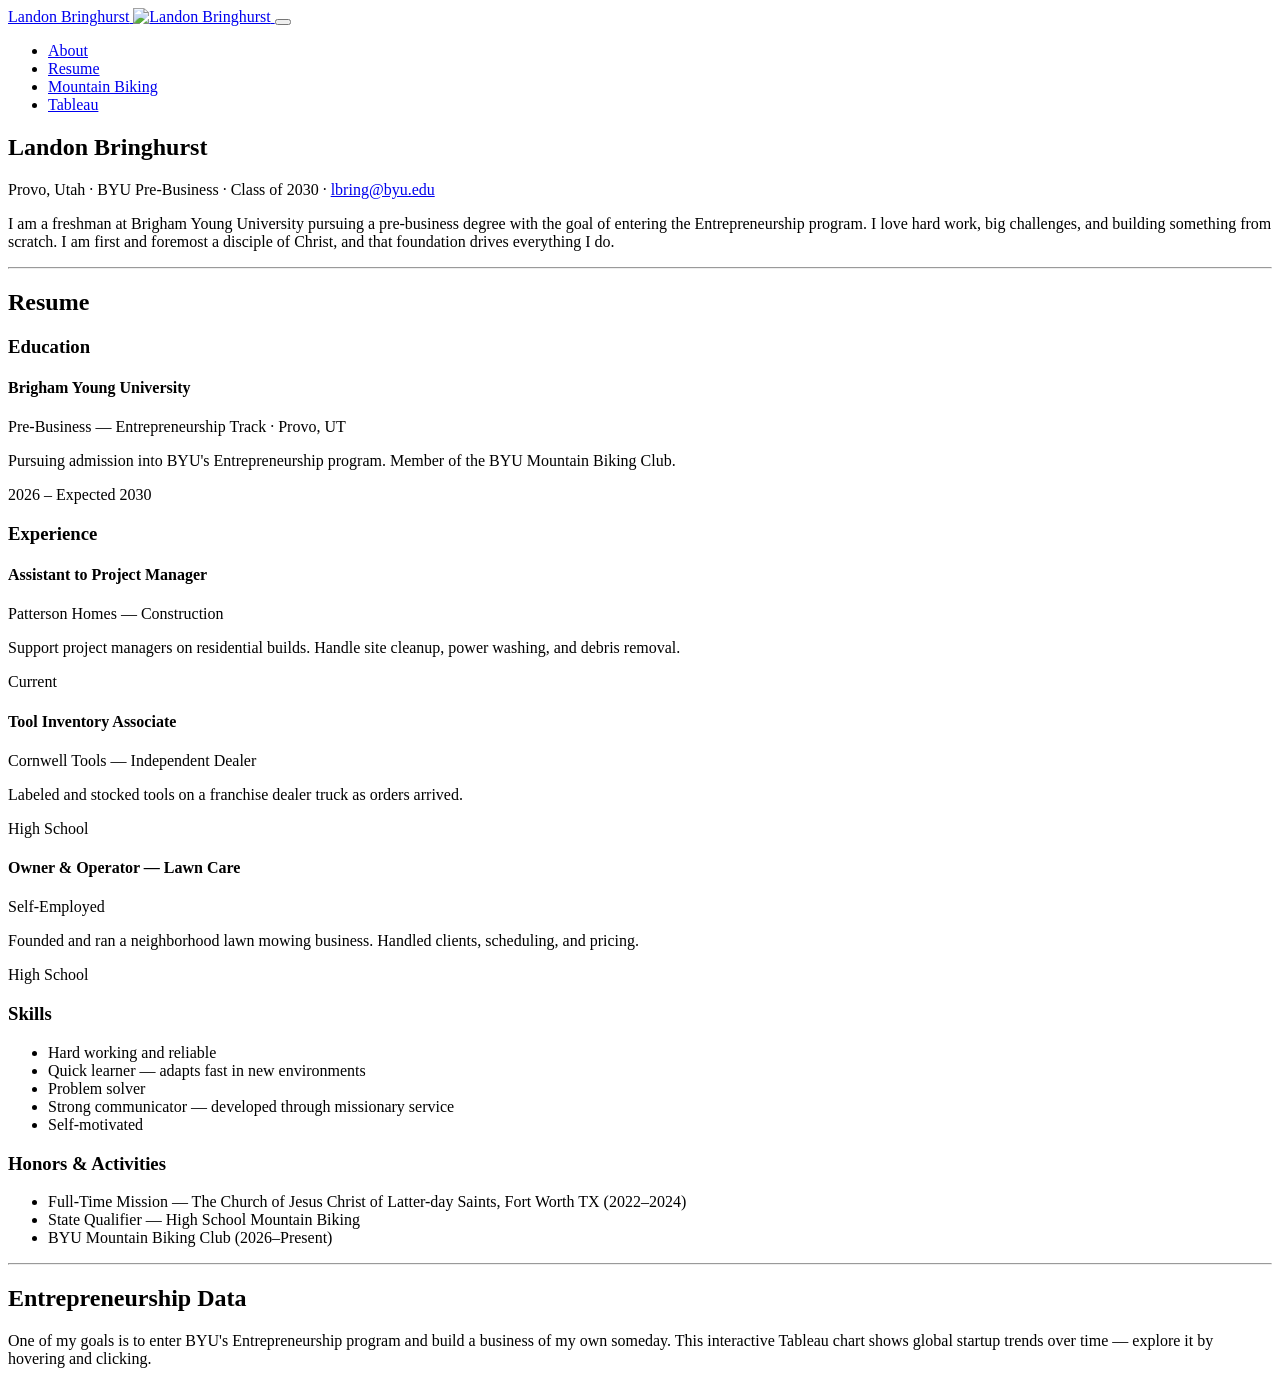
==== index.html @ 6e4652f4 "Add files via upload" ====
<!DOCTYPE html>
<html lang="en">
<head>
    <meta charset="utf-8" />
    <meta name="viewport" content="width=device-width, initial-scale=1, shrink-to-fit=no" />
    <title>Landon Bringhurst</title>
    <script src="https://use.fontawesome.com/releases/v6.3.0/js/all.js" crossorigin="anonymous"></script>
    <link href="https://fonts.googleapis.com/css?family=Saira+Extra+Condensed:500,700" rel="stylesheet" />
    <link href="https://fonts.googleapis.com/css?family=Muli:400,400i,800,800i" rel="stylesheet" />
    <link rel="stylesheet" href="https://cdn.jsdelivr.net/gh/StartBootstrap/startbootstrap-resume@gh-pages/css/styles.css" />
    <style>
        .img-profile {
            width: 10rem !important;
            height: 10rem !important;
            object-fit: cover !important;
            object-position: center 20% !important;
        }
    </style>
</head>
<body id="page-top">

    <nav class="navbar navbar-expand-lg navbar-dark bg-primary fixed-top" id="sideNav">
        <a class="navbar-brand js-scroll-trigger" href="#page-top">
            <span class="d-block d-lg-none">Landon Bringhurst</span>
            <span class="d-none d-lg-block">
                <img class="img-fluid img-profile rounded-circle mx-auto mb-2" src="G0021065.JPG" alt="Landon Bringhurst" />
            </span>
        </a>
        <button class="navbar-toggler" type="button" data-bs-toggle="collapse" data-bs-target="#navbarResponsive" aria-controls="navbarResponsive" aria-expanded="false" aria-label="Toggle navigation">
            <span class="navbar-toggler-icon"></span>
        </button>
        <div class="collapse navbar-collapse" id="navbarResponsive">
            <ul class="navbar-nav">
                <li class="nav-item"><a class="nav-link js-scroll-trigger" href="#about">About</a></li>
                <li class="nav-item"><a class="nav-link js-scroll-trigger" href="#resume">Resume</a></li>
                <li class="nav-item"><a class="nav-link" href="scratch.html">Mountain Biking</a></li>
                <li class="nav-item"><a class="nav-link js-scroll-trigger" href="#tableau">Tableau</a></li>
            </ul>
        </div>
    </nav>

    <div class="container-fluid p-0">

        <!-- ABOUT -->
        <section class="resume-section" id="about">
            <div class="resume-section-content">
                <h1 class="mb-0">Landon <span class="text-primary">Bringhurst</span></h1>
                <div class="subheading mb-5">
                    Provo, Utah · BYU Pre-Business · Class of 2030 ·
                    <a href="mailto:lbring@byu.edu">lbring@byu.edu</a>
                </div>
                <p class="lead mb-5">
                    I am a freshman at Brigham Young University pursuing a pre-business degree with the goal of entering the Entrepreneurship program. I love hard work, big challenges, and building something from scratch. I am first and foremost a disciple of Christ, and that foundation drives everything I do.
                </p>
                <div class="social-icons">
                    <a class="social-icon" href="https://www.facebook.com/landon.bringhurst9/" target="_blank">
                        <i class="fab fa-facebook-f"></i>
                    </a>
                </div>
            </div>
        </section>
        <hr class="m-0" />

        <!-- RESUME — all in one section -->
        <section class="resume-section" id="resume">
            <div class="resume-section-content">
                <h2 class="mb-5">Resume</h2>

                <h3 class="mb-3">Education</h3>
                <div class="d-flex flex-column flex-md-row justify-content-between mb-5">
                    <div class="flex-grow-1">
                        <h4 class="mb-0">Brigham Young University</h4>
                        <div class="subheading mb-3">Pre-Business — Entrepreneurship Track · Provo, UT</div>
                        <p>Pursuing admission into BYU's Entrepreneurship program. Member of the BYU Mountain Biking Club.</p>
                    </div>
                    <div class="flex-shrink-0"><span class="text-primary">2026 – Expected 2030</span></div>
                </div>

                <h3 class="mb-3">Experience</h3>
                <div class="d-flex flex-column flex-md-row justify-content-between mb-4">
                    <div class="flex-grow-1">
                        <h4 class="mb-0">Assistant to Project Manager</h4>
                        <div class="subheading mb-2">Patterson Homes — Construction</div>
                        <p>Support project managers on residential builds. Handle site cleanup, power washing, and debris removal.</p>
                    </div>
                    <div class="flex-shrink-0"><span class="text-primary">Current</span></div>
                </div>
                <div class="d-flex flex-column flex-md-row justify-content-between mb-4">
                    <div class="flex-grow-1">
                        <h4 class="mb-0">Tool Inventory Associate</h4>
                        <div class="subheading mb-2">Cornwell Tools — Independent Dealer</div>
                        <p>Labeled and stocked tools on a franchise dealer truck as orders arrived.</p>
                    </div>
                    <div class="flex-shrink-0"><span class="text-primary">High School</span></div>
                </div>
                <div class="d-flex flex-column flex-md-row justify-content-between mb-5">
                    <div class="flex-grow-1">
                        <h4 class="mb-0">Owner &amp; Operator — Lawn Care</h4>
                        <div class="subheading mb-2">Self-Employed</div>
                        <p>Founded and ran a neighborhood lawn mowing business. Handled clients, scheduling, and pricing.</p>
                    </div>
                    <div class="flex-shrink-0"><span class="text-primary">High School</span></div>
                </div>

                <h3 class="mb-3">Skills</h3>
                <ul class="fa-ul mb-5">
                    <li><span class="fa-li"><i class="fas fa-check"></i></span>Hard working and reliable</li>
                    <li><span class="fa-li"><i class="fas fa-check"></i></span>Quick learner — adapts fast in new environments</li>
                    <li><span class="fa-li"><i class="fas fa-check"></i></span>Problem solver</li>
                    <li><span class="fa-li"><i class="fas fa-check"></i></span>Strong communicator — developed through missionary service</li>
                    <li><span class="fa-li"><i class="fas fa-check"></i></span>Self-motivated</li>
                </ul>

                <h3 class="mb-3">Honors &amp; Activities</h3>
                <ul class="fa-ul mb-0">
                    <li>
                        <span class="fa-li"><i class="fas fa-trophy text-warning"></i></span>
                        Full-Time Mission — The Church of Jesus Christ of Latter-day Saints, Fort Worth TX (2022–2024)
                    </li>
                    <li>
                        <span class="fa-li"><i class="fas fa-trophy text-warning"></i></span>
                        State Qualifier — High School Mountain Biking
                    </li>
                    <li>
                        <span class="fa-li"><i class="fas fa-trophy text-warning"></i></span>
                        BYU Mountain Biking Club (2026–Present)
                    </li>
                </ul>
            </div>
        </section>
        <hr class="m-0" />

        <!-- TABLEAU -->
        <section class="resume-section" id="tableau">
            <div class="resume-section-content">
                <h2 class="mb-4">Entrepreneurship Data</h2>
                <p class="mb-4">One of my goals is to enter BYU's Entrepreneurship program and build a business of my own someday. This interactive Tableau chart shows global startup trends over time — explore it by hovering and clicking.</p>
                <div class='tableauPlaceholder' id='viz1' style='position:relative; width:100%;'>
                    <noscript>
                        <a href='https://public.tableau.com/'>
                            <img alt='Global Startup Trends' style='border:none;width:100%;'/>
                        </a>
                    </noscript>
                    <object class='tableauViz' style='display:none; width:100%; height:550px;'>
                        <param name='host_url' value='https%3A%2F%2Fpublic.tableau.com%2F'/>
                        <param name='embed_code_version' value='3'/>
                        <param name='site_root' value=''/>
                        <param name='name' value='GlobalStartupTrends/StartupTrends'/>
                        <param name='tabs' value='no'/>
                        <param name='toolbar' value='yes'/>
                        <param name='animate_transition' value='yes'/>
                        <param name='display_static_image' value='yes'/>
                        <param name='display_spinner' value='yes'/>
                        <param name='display_overlay' value='yes'/>
                        <param name='display_count' value='yes'/>
                        <param name='language' value='en-US'/>
                    </object>
                </div>
                <script type='text/javascript'>
                    var divElement = document.getElementById('viz1');
                    var vizElement = divElement.getElementsByTagName('object')[0];
                    vizElement.style.width = '100%';
                    vizElement.style.height = '550px';
                    var scriptElement = document.createElement('script');
                    scriptElement.src = 'https://public.tableau.com/javascripts/api/viz_v1.js';
                    vizElement.parentNode.insertBefore(scriptElement, vizElement);
                </script>
            </div>
        </section>

    </div>

    <script src="https://cdn.jsdelivr.net/npm/bootstrap@5.2.3/dist/js/bootstrap.bundle.min.js"></script>
    <script src="https://cdn.jsdelivr.net/gh/StartBootstrap/startbootstrap-resume@gh-pages/js/scripts.js"></script>
</body>
</html>
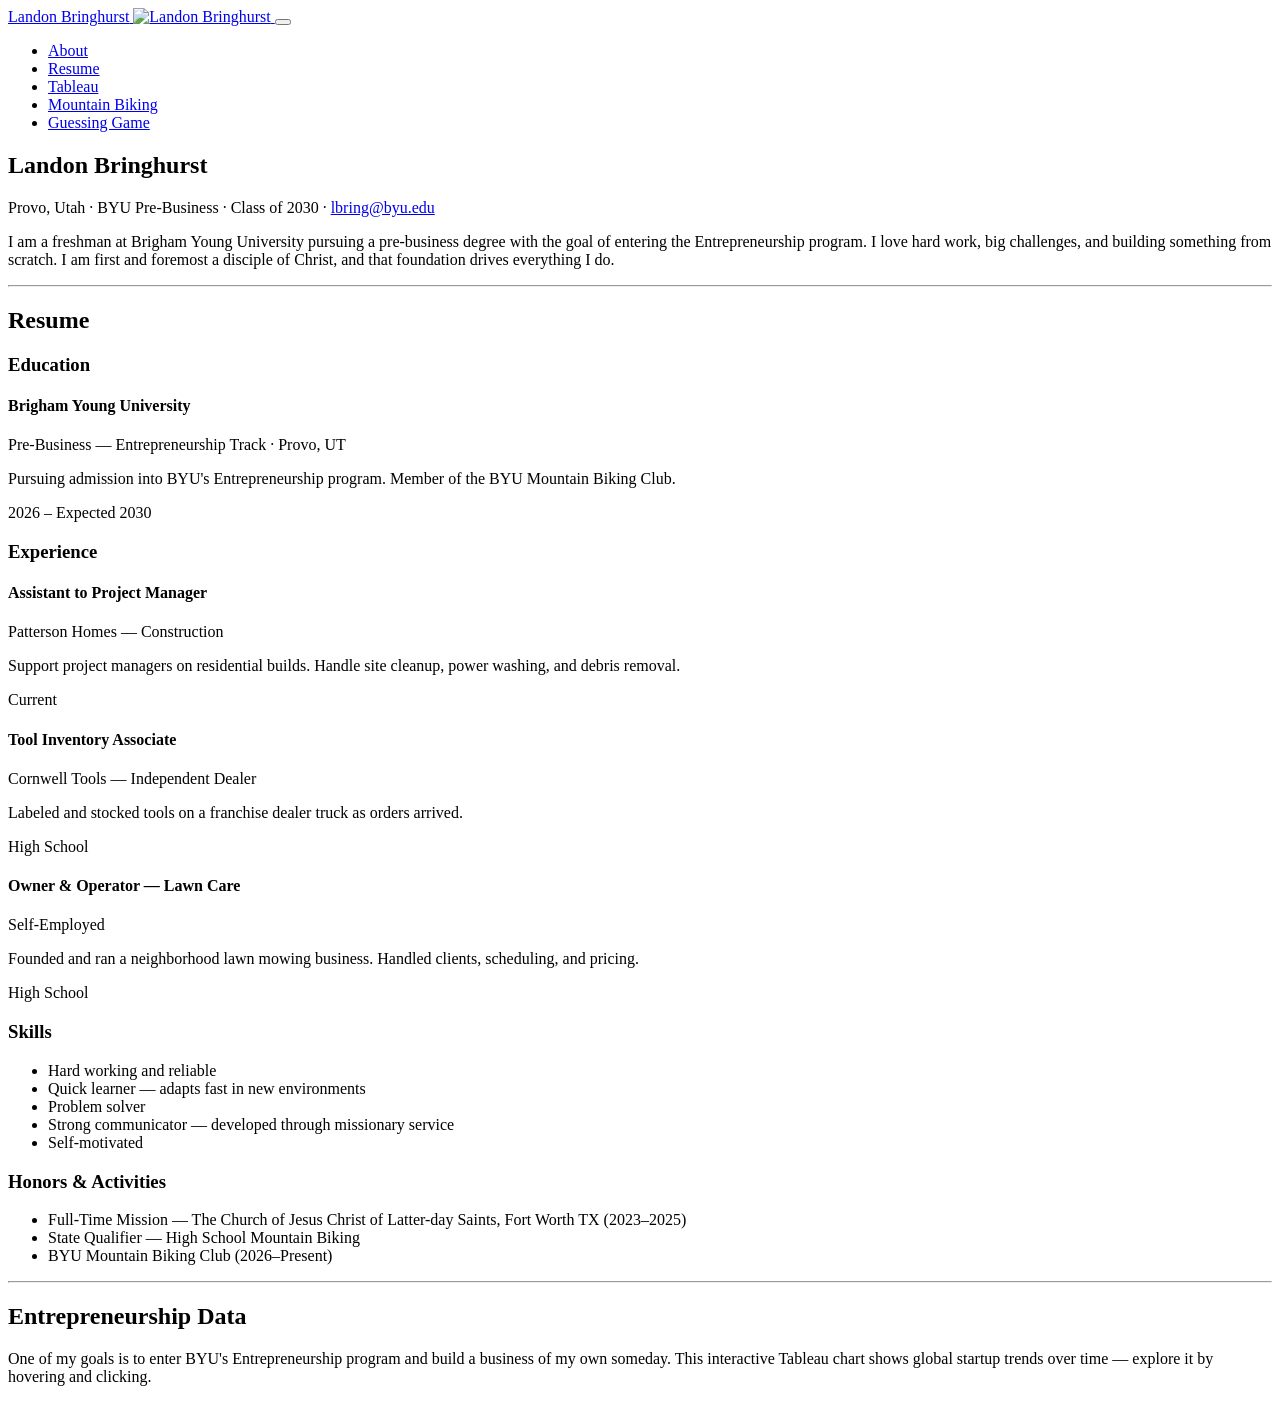
==== commit 2c21697e: "Add files via upload" ====
--- a/index.html
+++ b/index.html
@@ -33,8 +33,9 @@
             <ul class="navbar-nav">
                 <li class="nav-item"><a class="nav-link js-scroll-trigger" href="#about">About</a></li>
                 <li class="nav-item"><a class="nav-link js-scroll-trigger" href="#resume">Resume</a></li>
+                <li class="nav-item"><a class="nav-link js-scroll-trigger" href="#tableau">Tableau</a></li>
                 <li class="nav-item"><a class="nav-link" href="scratch.html">Mountain Biking</a></li>
-                <li class="nav-item"><a class="nav-link js-scroll-trigger" href="#tableau">Tableau</a></li>
+                <li class="nav-item"><a class="nav-link" href="app.html">Guessing Game</a></li>
             </ul>
         </div>
     </nav>
@@ -115,7 +116,7 @@
                 <ul class="fa-ul mb-0">
                     <li>
                         <span class="fa-li"><i class="fas fa-trophy text-warning"></i></span>
-                        Full-Time Mission — The Church of Jesus Christ of Latter-day Saints, Fort Worth TX (2022–2024)
+                        Full-Time Mission — The Church of Jesus Christ of Latter-day Saints, Fort Worth TX (2023–2025)
                     </li>
                     <li>
                         <span class="fa-li"><i class="fas fa-trophy text-warning"></i></span>
@@ -137,15 +138,15 @@
                 <p class="mb-4">One of my goals is to enter BYU's Entrepreneurship program and build a business of my own someday. This interactive Tableau chart shows global startup trends over time — explore it by hovering and clicking.</p>
                 <div class='tableauPlaceholder' id='viz1' style='position:relative; width:100%;'>
                     <noscript>
-                        <a href='https://public.tableau.com/'>
-                            <img alt='Global Startup Trends' style='border:none;width:100%;'/>
+                        <a href='https://public.tableau.com/app/profile/adrian.gonz/viz/SanFranciscoBikeSharingDashboard/Dashboard1'>
+                            <img alt='Bike Share Dashboard' src='https://public.tableau.com/static/images/Sa/SanFranciscoBikeSharingDashboard/Dashboard1/1_rss.png' style='border:none;width:100%;'/>
                         </a>
                     </noscript>
                     <object class='tableauViz' style='display:none; width:100%; height:550px;'>
                         <param name='host_url' value='https%3A%2F%2Fpublic.tableau.com%2F'/>
                         <param name='embed_code_version' value='3'/>
                         <param name='site_root' value=''/>
-                        <param name='name' value='GlobalStartupTrends/StartupTrends'/>
+                        <param name='name' value='SanFranciscoBikeSharingDashboard/Dashboard1'/>
                         <param name='tabs' value='no'/>
                         <param name='toolbar' value='yes'/>
                         <param name='animate_transition' value='yes'/>
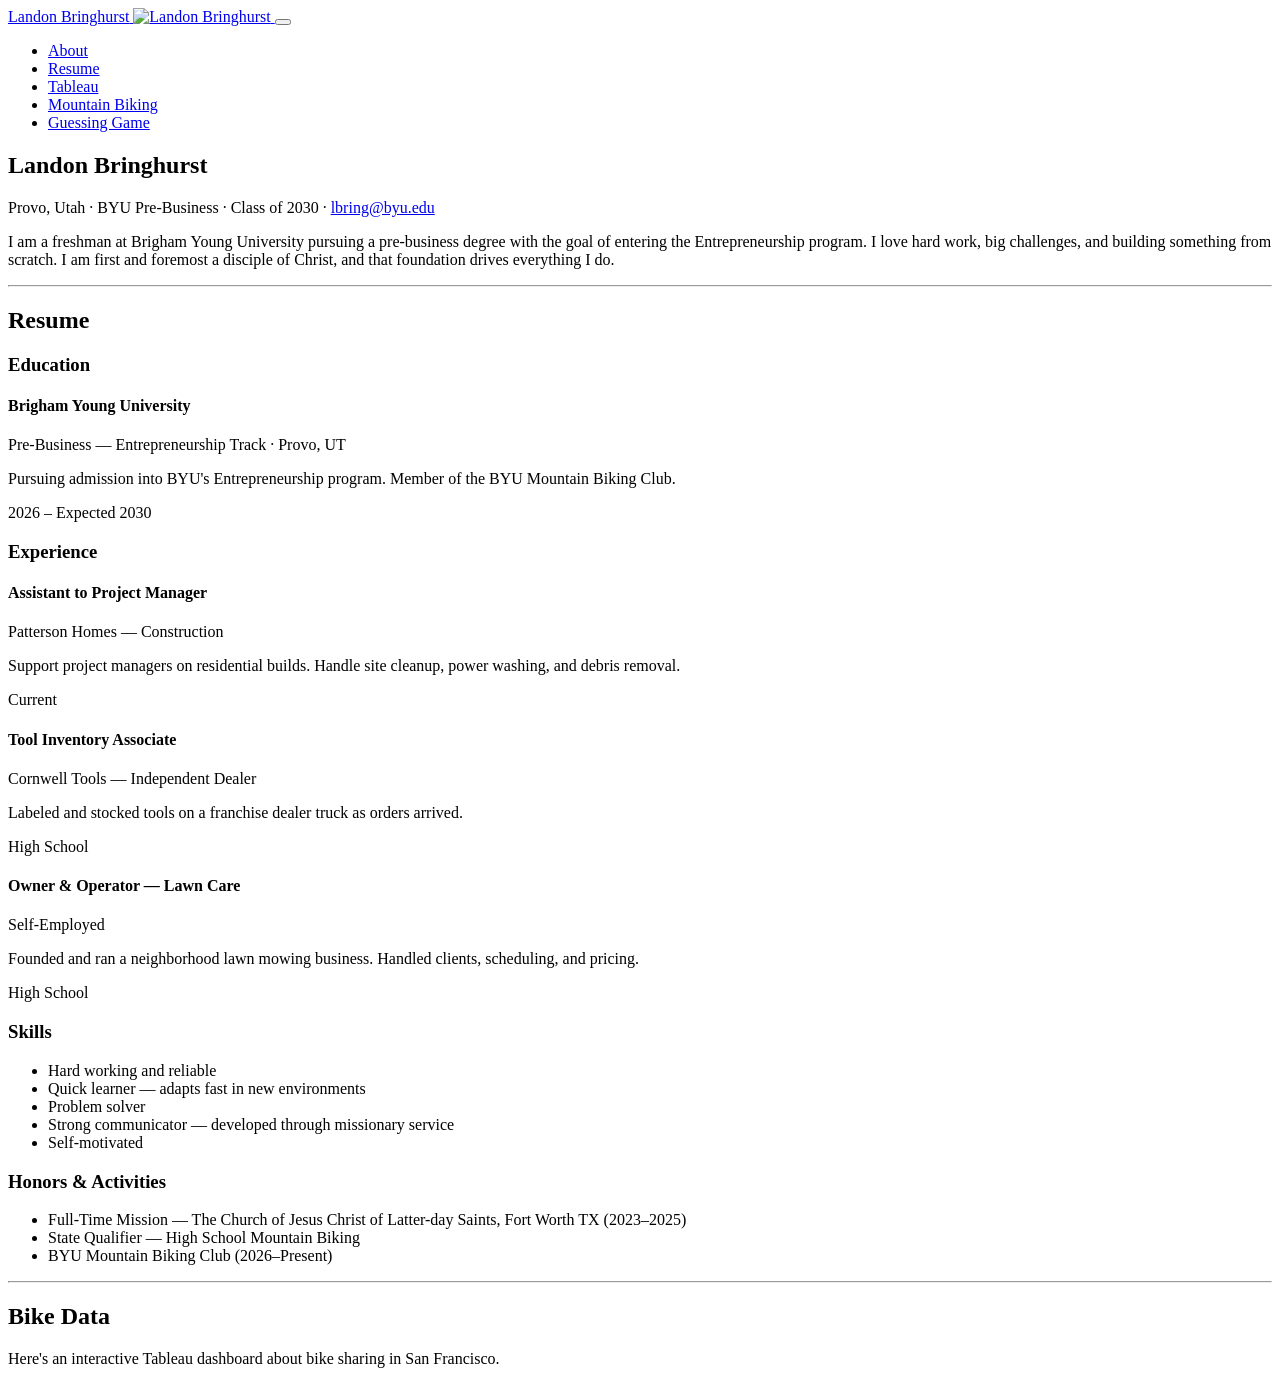
==== commit 17d7a17c: "Update index.html" ====
--- a/index.html
+++ b/index.html
@@ -134,8 +134,8 @@
         <!-- TABLEAU -->
         <section class="resume-section" id="tableau">
             <div class="resume-section-content">
-                <h2 class="mb-4">Entrepreneurship Data</h2>
-                <p class="mb-4">One of my goals is to enter BYU's Entrepreneurship program and build a business of my own someday. This interactive Tableau chart shows global startup trends over time — explore it by hovering and clicking.</p>
+                <h2 class="mb-4">Bike Data</h2>
+                <p class="mb-4">Here's an interactive Tableau dashboard about bike sharing in San Francisco.</p>
                 <div class='tableauPlaceholder' id='viz1' style='position:relative; width:100%;'>
                     <noscript>
                         <a href='https://public.tableau.com/app/profile/adrian.gonz/viz/SanFranciscoBikeSharingDashboard/Dashboard1'>
